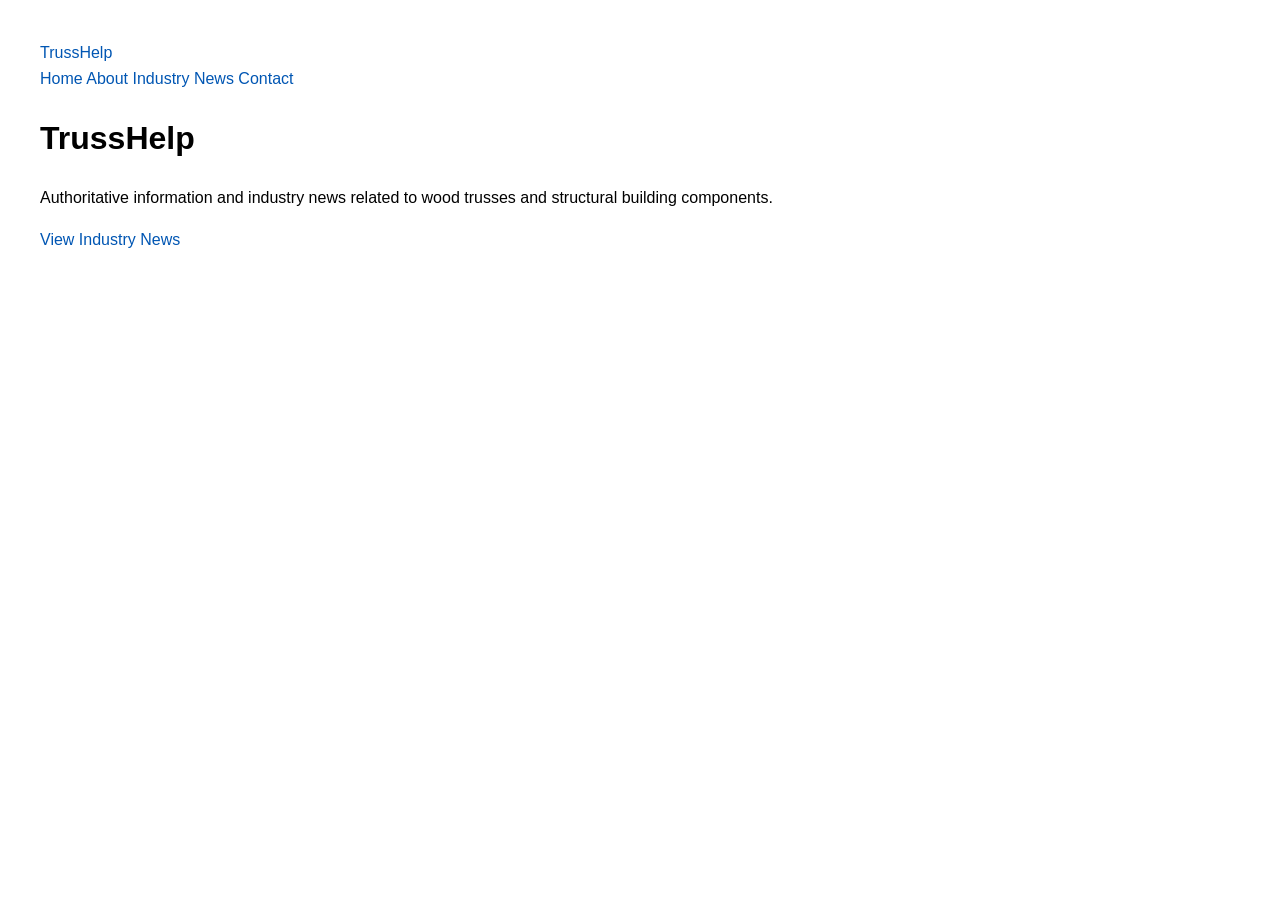
==== index.html @ 4b9e1689 "Update index.html" ====
<!DOCTYPE html>
<html lang="en">
<head>
  <meta charset="UTF-8">
  <title>TrussHelp | Wood Truss Information & Industry News</title>
  <meta name="description" content="Authoritative information and industry news related to wood trusses and structural building components.">
  <meta name="viewport" content="width=device-width, initial-scale=1">
  <link rel="stylesheet" href="/styles.css">
</head>
<body>

  <div id="site-header"></div>

  <main class="container">
    <h1>TrussHelp</h1>
    <p>Authoritative information and industry news related to wood trusses and structural building components.</p>
    <p><a href="/news/">View Industry News</a></p>
  </main>

  <div id="site-footer"></div>

  <script src="/scripts/include.js"></script>
</body>
</html>
---- styles.css ----
body {
  font-family: Arial, sans-serif;
  margin: 40px;
  line-height: 1.6;
}
a {
  color: #0056b3;
  text-decoration: none;
}
a:hover {
  text-decoration: underline;
}

.news-item {
  margin-bottom: 1rem;
}

.news-date {
  font-weight: 600;
}

.news-text {
  margin-left: 0.5rem;
}

.news-list {
  list-style: none;
  padding-left: 0;
}

.news-item {
  margin-bottom: 1rem;
}

.news-date {
  font-weight: 600;
}

.news-text {
  margin-left: 0.5rem;
}
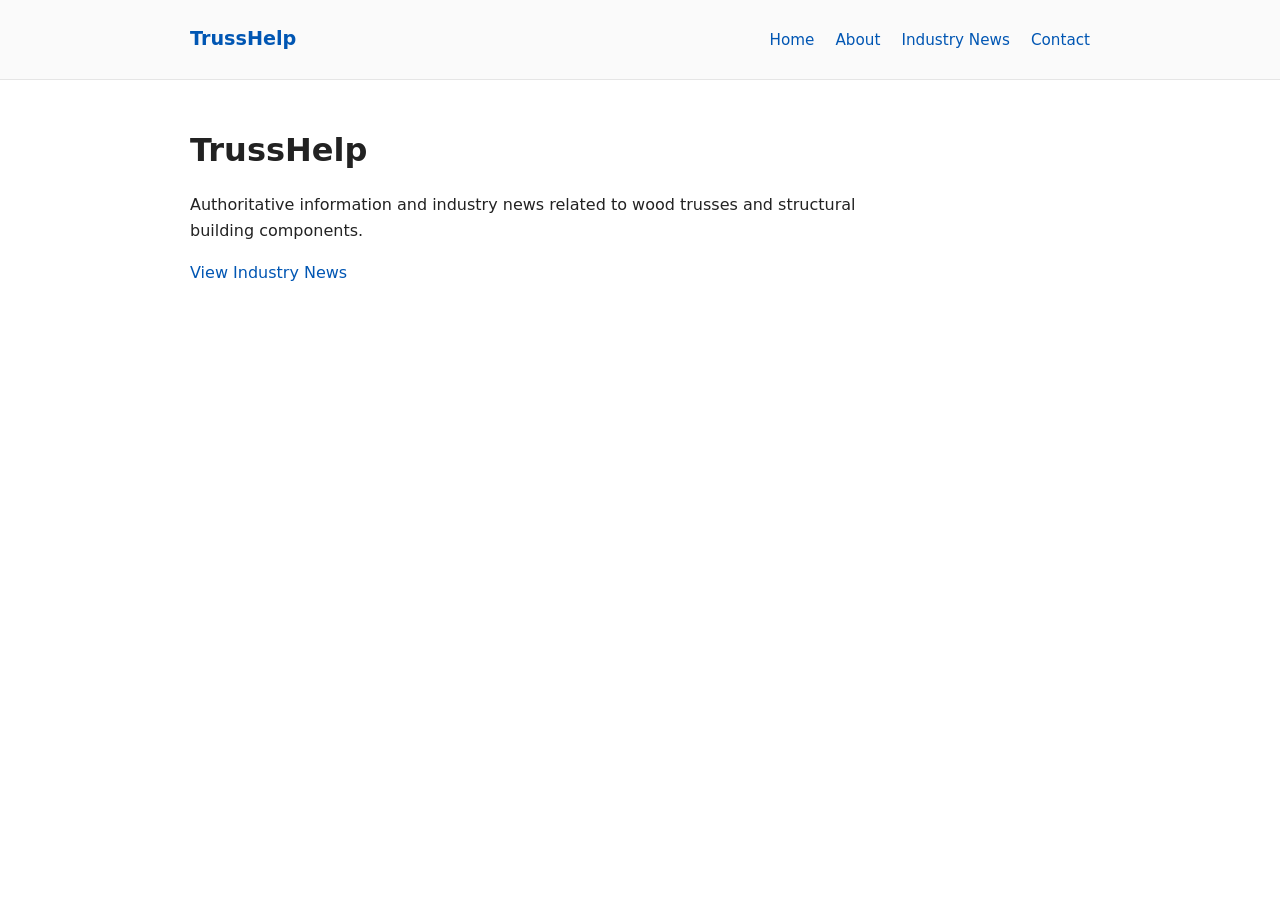
==== commit 54d8efe1: "Update index.html" ====
--- a/index.html
+++ b/index.html
@@ -21,5 +21,8 @@
 
   <script src="/scripts/include.js"></script>
 </body>
+  <div id="site-footer"></div>
+<script src="/scripts/include.js"></script>
 </html>
 
+
--- a/styles.css
+++ b/styles.css
@@ -39,3 +39,95 @@
 .news-text {
   margin-left: 0.5rem;
 }
+/* ====== BASE LAYOUT ====== */
+body {
+  font-family: system-ui, -apple-system, BlinkMacSystemFont, "Segoe UI", Roboto, Arial, sans-serif;
+  line-height: 1.6;
+  margin: 0;
+  color: #222;
+  background-color: #fff;
+}
+
+.container {
+  max-width: 900px;
+  margin: 0 auto;
+  padding: 24px 20px;
+}
+
+/* ====== HEADER ====== */
+.site-header {
+  border-bottom: 1px solid #e5e5e5;
+  background: #fafafa;
+}
+
+.site-header .container {
+  display: flex;
+  align-items: center;
+  justify-content: space-between;
+}
+
+.site-title {
+  font-size: 1.2rem;
+  font-weight: 600;
+  text-decoration: none;
+  color: #0056b3;
+}
+
+.site-nav a {
+  margin-left: 16px;
+  text-decoration: none;
+  font-size: 0.95rem;
+  color: #0056b3;
+}
+
+.site-nav a:hover {
+  text-decoration: underline;
+}
+
+/* ====== HEADINGS ====== */
+h1 {
+  font-size: 2rem;
+  margin-bottom: 12px;
+}
+
+p {
+  max-width: 700px;
+}
+
+/* ====== NEWS LIST ====== */
+.news-list {
+  list-style: none;
+  padding: 0;
+  margin-top: 32px;
+}
+
+.news-item {
+  padding: 16px 0;
+  border-bottom: 1px solid #e5e5e5;
+}
+
+.news-item:last-child {
+  border-bottom: none;
+}
+
+.news-date {
+  font-weight: 600;
+  margin-bottom: 4px;
+}
+
+.news-text {
+  margin-left: 0;
+}
+
+/* ====== FOOTER ====== */
+.site-footer {
+  border-top: 1px solid #e5e5e5;
+  margin-top: 48px;
+  background: #fafafa;
+}
+
+.site-footer .container {
+  font-size: 0.85rem;
+  color: #555;
+}
+
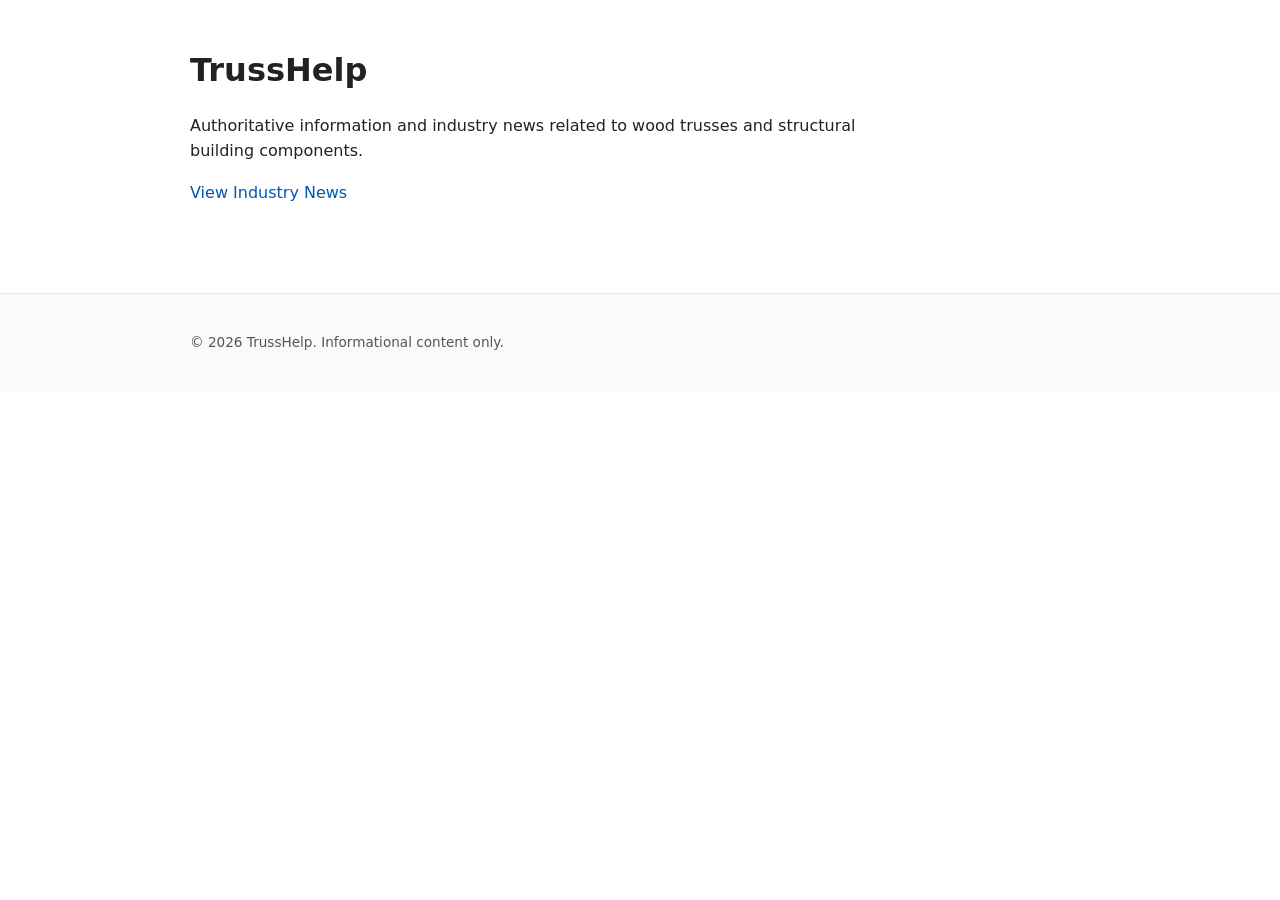
==== commit ec614d48: "Update index.html" ====
--- a/index.html
+++ b/index.html
@@ -21,8 +21,7 @@
 
   <script src="/scripts/include.js"></script>
 </body>
-  <div id="site-footer"></div>
-<script src="/scripts/include.js"></script>
 </html>
 
 
+
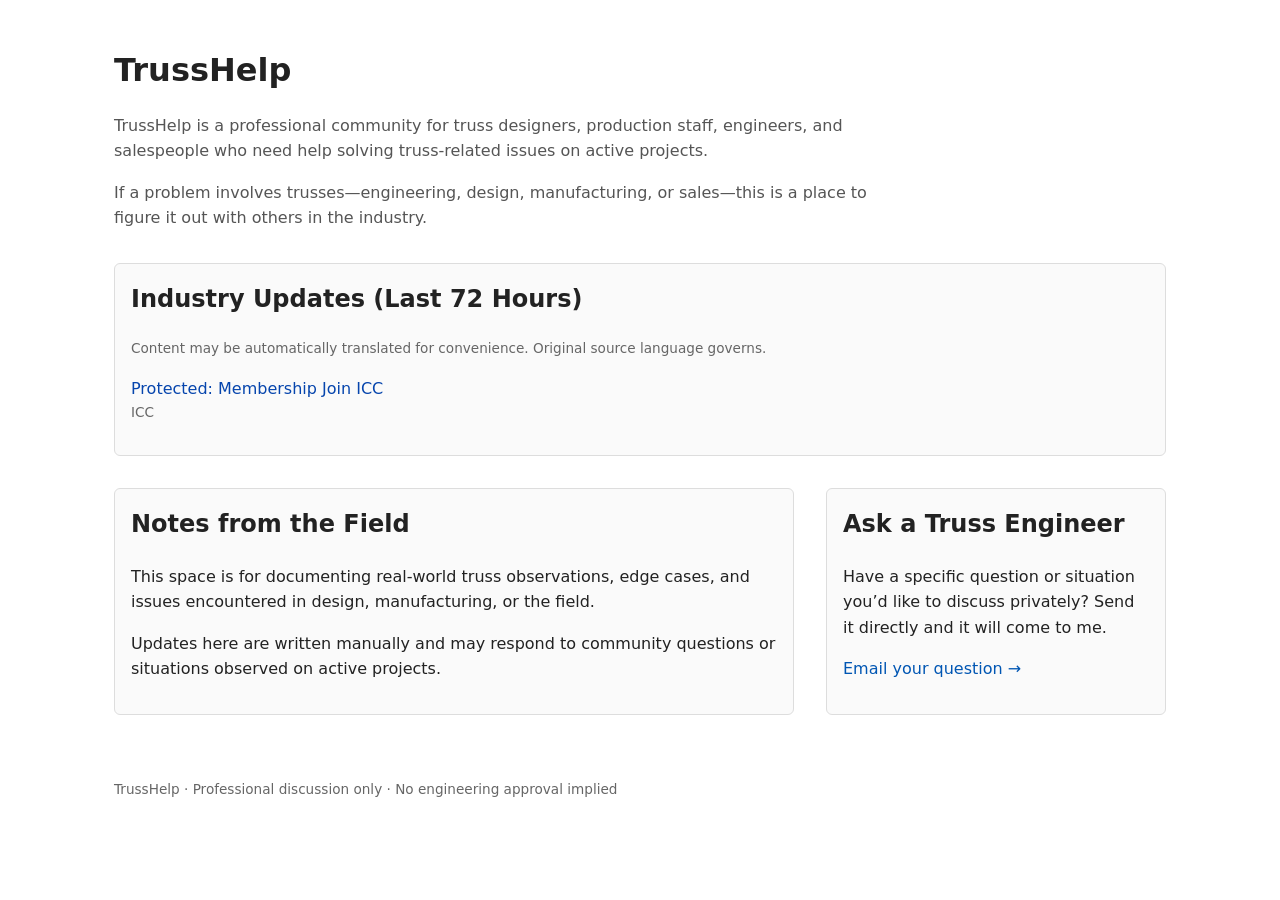
==== commit 8ca47bd0: "Update index.html" ====
--- a/index.html
+++ b/index.html
@@ -1,27 +1,205 @@
 <!DOCTYPE html>
 <html lang="en">
 <head>
-  <meta charset="UTF-8">
-  <title>TrussHelp | Wood Truss Information & Industry News</title>
-  <meta name="description" content="Authoritative information and industry news related to wood trusses and structural building components.">
-  <meta name="viewport" content="width=device-width, initial-scale=1">
-  <link rel="stylesheet" href="/styles.css">
+  <meta charset="UTF-8" />
+  <title>TrussHelp</title>
+  <meta name="viewport" content="width=device-width, initial-scale=1" />
+  <meta name="google" content="notranslate">
+
+  <!-- Styles -->
+  <link rel="stylesheet" href="styles.css">
+
+  <!-- Google Translate (auto, no UI) -->
+  <script type="text/javascript">
+    function googleTranslateElementInit() {
+      new google.translate.TranslateElement(
+        { pageLanguage: 'en', autoDisplay: false },
+        'google_translate_element'
+      );
+    }
+  </script>
+  <script
+    type="text/javascript"
+    src="https://translate.google.com/translate_a/element.js?cb=googleTranslateElementInit">
+  </script>
+
+  <style>
+    body {
+      font-family: system-ui, -apple-system, BlinkMacSystemFont, "Segoe UI", sans-serif;
+      max-width: 1100px;
+      margin: 0 auto;
+      padding: 24px;
+      line-height: 1.6;
+      color: #222;
+    }
+
+    header {
+      margin-bottom: 32px;
+    }
+
+    h1 {
+      margin-bottom: 8px;
+    }
+
+    .subhead {
+      color: #555;
+      max-width: 800px;
+    }
+
+    .grid {
+      display: grid;
+      grid-template-columns: 2fr 1fr;
+      gap: 32px;
+      margin-top: 32px;
+    }
+
+    .box {
+      border: 1px solid #ddd;
+      padding: 16px;
+      border-radius: 6px;
+      background: #fafafa;
+    }
+
+    .box h2 {
+      margin-top: 0;
+    }
+
+    ul.news {
+      list-style: none;
+      padding-left: 0;
+    }
+
+    ul.news li {
+      margin-bottom: 12px;
+    }
+
+    ul.news a {
+      text-decoration: none;
+      color: #0645ad;
+    }
+
+    ul.news a:hover {
+      text-decoration: underline;
+    }
+
+    .source {
+      font-size: 0.85em;
+      color: #666;
+    }
+
+    footer {
+      margin-top: 64px;
+      font-size: 0.85em;
+      color: #666;
+    }
+
+    @media (max-width: 800px) {
+      .grid {
+        grid-template-columns: 1fr;
+      }
+    }
+  </style>
 </head>
+
 <body>
 
-  <div id="site-header"></div>
-
-  <main class="container">
+  <!-- Required hidden div for Google Translate -->
+  <div id="google_translate_element" style="display:none;"></div>
+
+  <!-- HEADER -->
+  <header>
     <h1>TrussHelp</h1>
-    <p>Authoritative information and industry news related to wood trusses and structural building components.</p>
-    <p><a href="/news/">View Industry News</a></p>
-  </main>
-
-  <div id="site-footer"></div>
-
-  <script src="/scripts/include.js"></script>
+    <p class="subhead">
+      TrussHelp is a professional community for truss designers, production staff,
+      engineers, and salespeople who need help solving truss-related issues on active projects.
+    </p>
+    <p class="subhead">
+      If a problem involves trusses—engineering, design, manufacturing, or sales—this is a place
+      to figure it out with others in the industry.
+    </p>
+  </header>
+
+  <!-- INDUSTRY UPDATES -->
+  <section class="box">
+    <h2>Industry Updates (Last 72 Hours)</h2>
+    <p style="font-size:0.85em;color:#666;">
+      Content may be automatically translated for convenience. Original source language governs.
+    </p>
+    <ul id="industry-news" class="news">
+      <li>Loading updates…</li>
+    </ul>
+  </section>
+
+  <!-- MAIN CONTENT GRID -->
+  <section class="grid">
+
+    <!-- YOUR NOTES -->
+    <div class="box">
+      <h2>Notes from the Field</h2>
+      <p>
+        This space is for documenting real-world truss observations, edge cases, and issues
+        encountered in design, manufacturing, or the field.
+      </p>
+      <p>
+        Updates here are written manually and may respond to community questions or situations
+        observed on active projects.
+      </p>
+    </div>
+
+    <!-- CONTACT / ENGINEERING QUESTIONS -->
+    <div class="box">
+      <h2>Ask a Truss Engineer</h2>
+      <p>
+        Have a specific question or situation you’d like to discuss privately?
+        Send it directly and it will come to me.
+      </p>
+      <p>
+        <a href="mailto:youremail@example.com">
+          Email your question →
+        </a>
+      </p>
+    </div>
+
+  </section>
+
+  <!-- FOOTER -->
+  <footer>
+    <p>
+      TrussHelp · Professional discussion only · No engineering approval implied
+    </p>
+  </footer>
+
+  <!-- FETCH AND RENDER INDUSTRY NEWS -->
+  <script>
+    fetch('data/industry-news.json')
+      .then(response => response.json())
+      .then(items => {
+        const list = document.getElementById('industry-news');
+        list.innerHTML = '';
+
+        if (!items.length) {
+          list.innerHTML = '<li>No recent updates.</li>';
+          return;
+        }
+
+        items.forEach(item => {
+          const li = document.createElement('li');
+
+          li.innerHTML = `
+            <a href="${item.link}" target="_blank" rel="noopener">
+              ${item.title}
+            </a>
+            <div class="source">${item.source}</div>
+          `;
+
+          list.appendChild(li);
+        });
+      })
+      .catch(() => {
+        document.getElementById('industry-news').innerHTML =
+          '<li>Unable to load updates.</li>';
+      });
+  </script>
+
 </body>
 </html>
-
-
-
--- a/styles.css
+++ b/styles.css
@@ -1,133 +1,79 @@
+/* ===== Base ===== */
+* {
+  box-sizing: border-box;
+}
+
 body {
-  font-family: Arial, sans-serif;
-  margin: 40px;
+  margin: 0;
+  font-family: Arial, Helvetica, sans-serif;
+  color: #222;
   line-height: 1.6;
 }
+
 a {
   color: #0056b3;
   text-decoration: none;
 }
+
 a:hover {
   text-decoration: underline;
 }
 
-.news-item {
-  margin-bottom: 1rem;
+/* ===== Layout ===== */
+.container {
+  max-width: 960px;
+  margin: 0 auto;
+  padding: 24px;
 }
 
-.news-date {
-  font-weight: 600;
-}
-
-.news-text {
-  margin-left: 0.5rem;
-}
-
-.news-list {
-  list-style: none;
-  padding-left: 0;
-}
-
-.news-item {
-  margin-bottom: 1rem;
-}
-
-.news-date {
-  font-weight: 600;
-}
-
-.news-text {
-  margin-left: 0.5rem;
-}
-/* ====== BASE LAYOUT ====== */
-body {
-  font-family: system-ui, -apple-system, BlinkMacSystemFont, "Segoe UI", Roboto, Arial, sans-serif;
-  line-height: 1.6;
-  margin: 0;
-  color: #222;
-  background-color: #fff;
-}
-
-.container {
-  max-width: 900px;
-  margin: 0 auto;
-  padding: 24px 20px;
-}
-
-/* ====== HEADER ====== */
+/* ===== Header ===== */
 .site-header {
-  border-bottom: 1px solid #e5e5e5;
-  background: #fafafa;
+  border-bottom: 1px solid #ddd;
+  background: #f8f8f8;
 }
 
 .site-header .container {
   display: flex;
   align-items: center;
-  justify-content: space-between;
+  gap: 16px;
 }
 
-.site-title {
-  font-size: 1.2rem;
-  font-weight: 600;
-  text-decoration: none;
-  color: #0056b3;
+.site-header nav a {
+  margin-right: 12px;
+  font-weight: 500;
 }
 
-.site-nav a {
-  margin-left: 16px;
-  text-decoration: none;
-  font-size: 0.95rem;
-  color: #0056b3;
+/* ===== Main ===== */
+main h1 {
+  margin-top: 0;
 }
 
-.site-nav a:hover {
-  text-decoration: underline;
-}
-
-/* ====== HEADINGS ====== */
-h1 {
-  font-size: 2rem;
-  margin-bottom: 12px;
-}
-
-p {
-  max-width: 700px;
-}
-
-/* ====== NEWS LIST ====== */
+/* ===== News ===== */
 .news-list {
   list-style: none;
   padding: 0;
-  margin-top: 32px;
+  margin: 24px 0;
 }
 
 .news-item {
-  padding: 16px 0;
-  border-bottom: 1px solid #e5e5e5;
-}
-
-.news-item:last-child {
-  border-bottom: none;
+  margin-bottom: 20px;
 }
 
 .news-date {
-  font-weight: 600;
+  font-weight: bold;
   margin-bottom: 4px;
 }
 
-.news-text {
-  margin-left: 0;
-}
-
-/* ====== FOOTER ====== */
+/* ===== Footer (THIS IS THE KEY PART) ===== */
 .site-footer {
-  border-top: 1px solid #e5e5e5;
-  margin-top: 48px;
-  background: #fafafa;
+  margin-top: 60px;
+  padding: 24px 0;
+  background: #f2f2f2;
+  border-top: 1px solid #ccc;
+  font-size: 14px;
+  color: #555;
 }
 
 .site-footer .container {
-  font-size: 0.85rem;
-  color: #555;
+  text-align: center;
 }
-
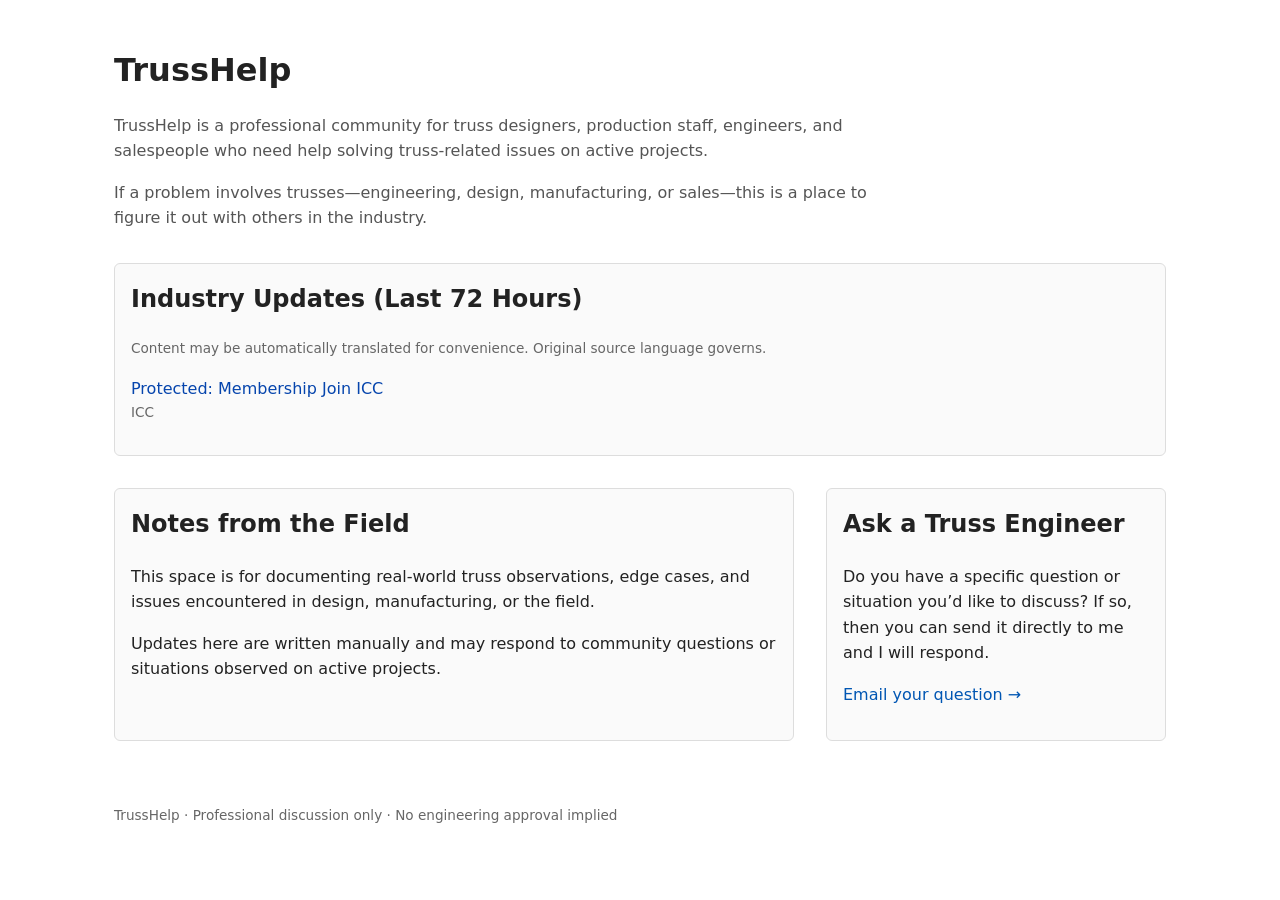
==== commit b28a0f30: "Update index.html" ====
--- a/index.html
+++ b/index.html
@@ -150,11 +150,11 @@
     <div class="box">
       <h2>Ask a Truss Engineer</h2>
       <p>
-        Have a specific question or situation you’d like to discuss privately?
-        Send it directly and it will come to me.
-      </p>
-      <p>
-        <a href="mailto:youremail@example.com">
+        Do you have a specific question or situation you’d like to discuss?
+        If so, then you can send it directly to me and I will respond.
+      </p>
+      <p>
+        <a href="mailto:engineeering@censpace.com.com">
           Email your question →
         </a>
       </p>
@@ -203,3 +203,4 @@
 
 </body>
 </html>
+
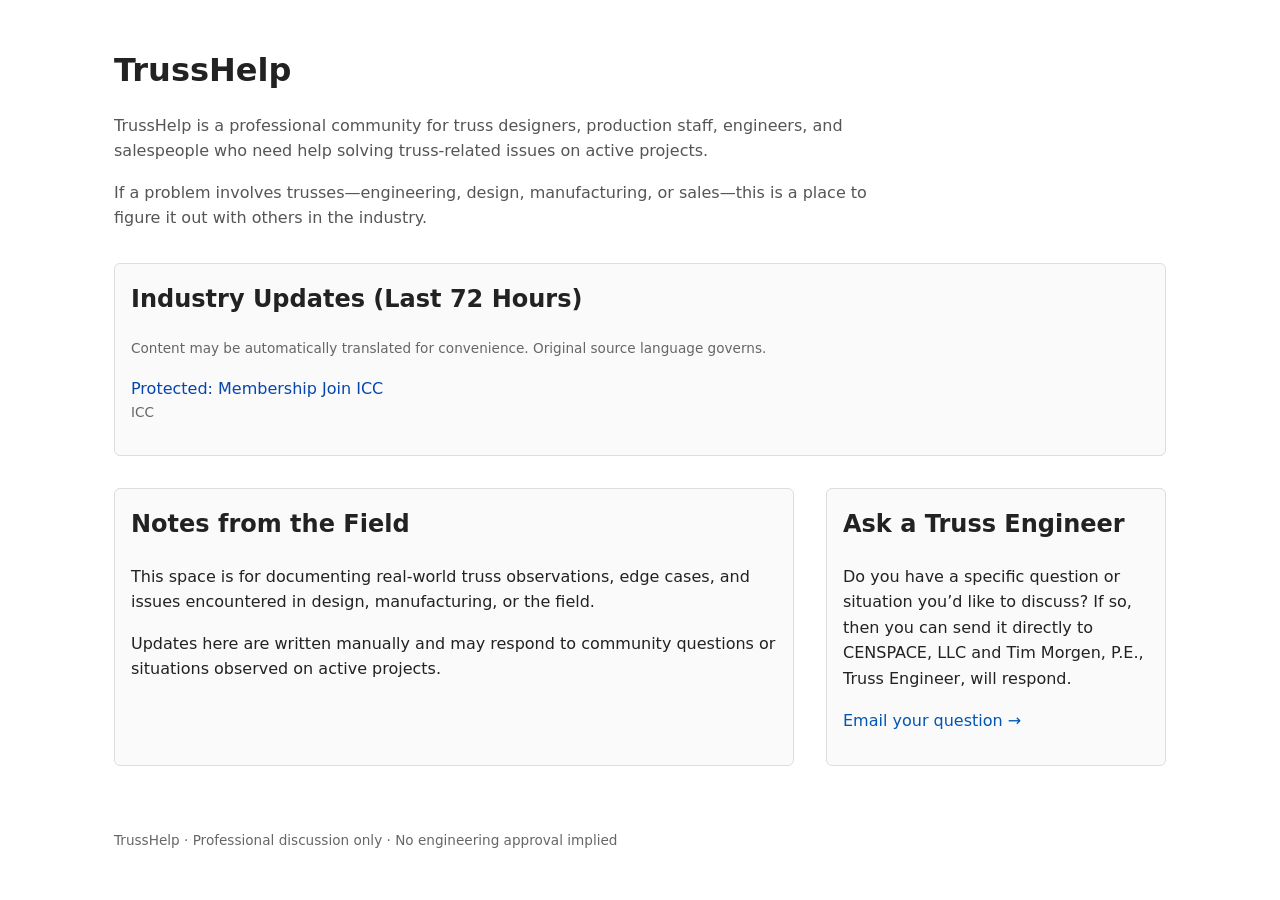
==== commit 7b9d0c4b: "Update index.html" ====
--- a/index.html
+++ b/index.html
@@ -151,7 +151,7 @@
       <h2>Ask a Truss Engineer</h2>
       <p>
         Do you have a specific question or situation you’d like to discuss?
-        If so, then you can send it directly to me and I will respond.
+        If so, then you can send it directly to CENSPACE, LLC and Tim Morgen, P.E., Truss Engineer, will respond.
       </p>
       <p>
         <a href="mailto:engineeering@censpace.com.com">
@@ -204,3 +204,4 @@
 </body>
 </html>
 
+
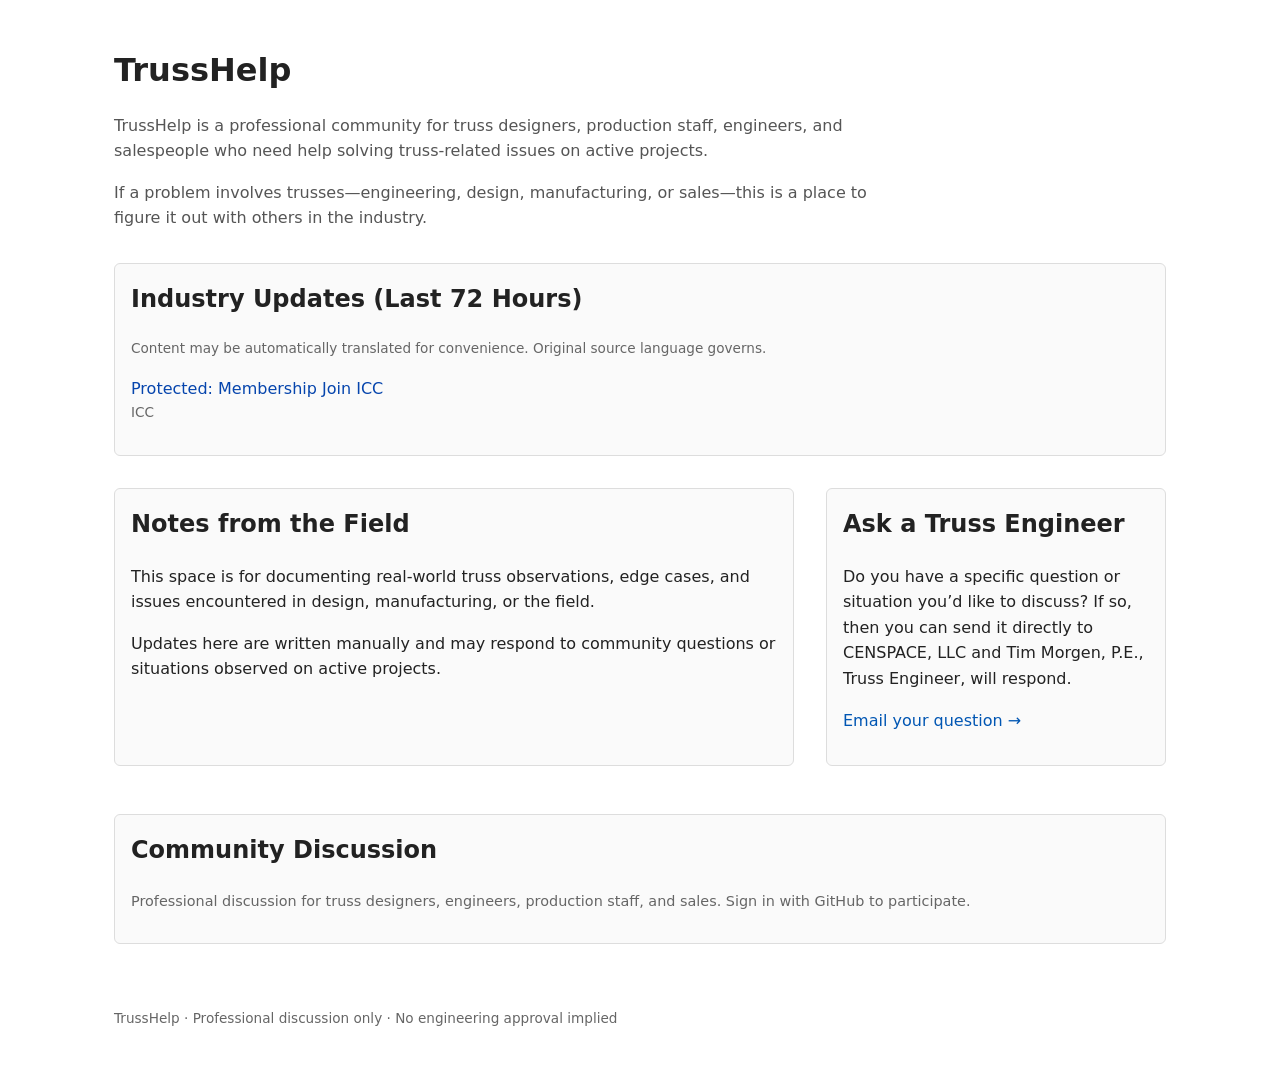
==== commit 6fa4d130: "Update index.html" ====
--- a/index.html
+++ b/index.html
@@ -162,6 +162,35 @@
 
   </section>
 
+
+ <section class="box" style="margin-top:48px;">
+  <h2>Community Discussion</h2>
+  <p style="font-size:0.9em;color:#666;">
+    Professional discussion for truss designers, engineers, production staff, and sales.
+    Sign in with GitHub to participate.
+  </p>
+
+  <!-- Giscus comments -->
+  <script src="https://giscus.app/client.js"
+          data-repo="timmorgen/trusshelp-site"
+          data-repo-id="R_kgDOXXXXXX"
+          data-category="General"
+          data-category-id="DIC_kwDOXXXXXX"
+
+          data-mapping="pathname"
+          data-strict="0"
+          data-reactions-enabled="1"
+          data-emit-metadata="0"
+          data-input-position="bottom"
+          data-theme="preferred_color_scheme"
+          data-lang="en"
+          crossorigin="anonymous"
+          async>
+  </script>
+</section>
+ 
+  
+
   <!-- FOOTER -->
   <footer>
     <p>
@@ -205,3 +234,4 @@
 </html>
 
 
+
